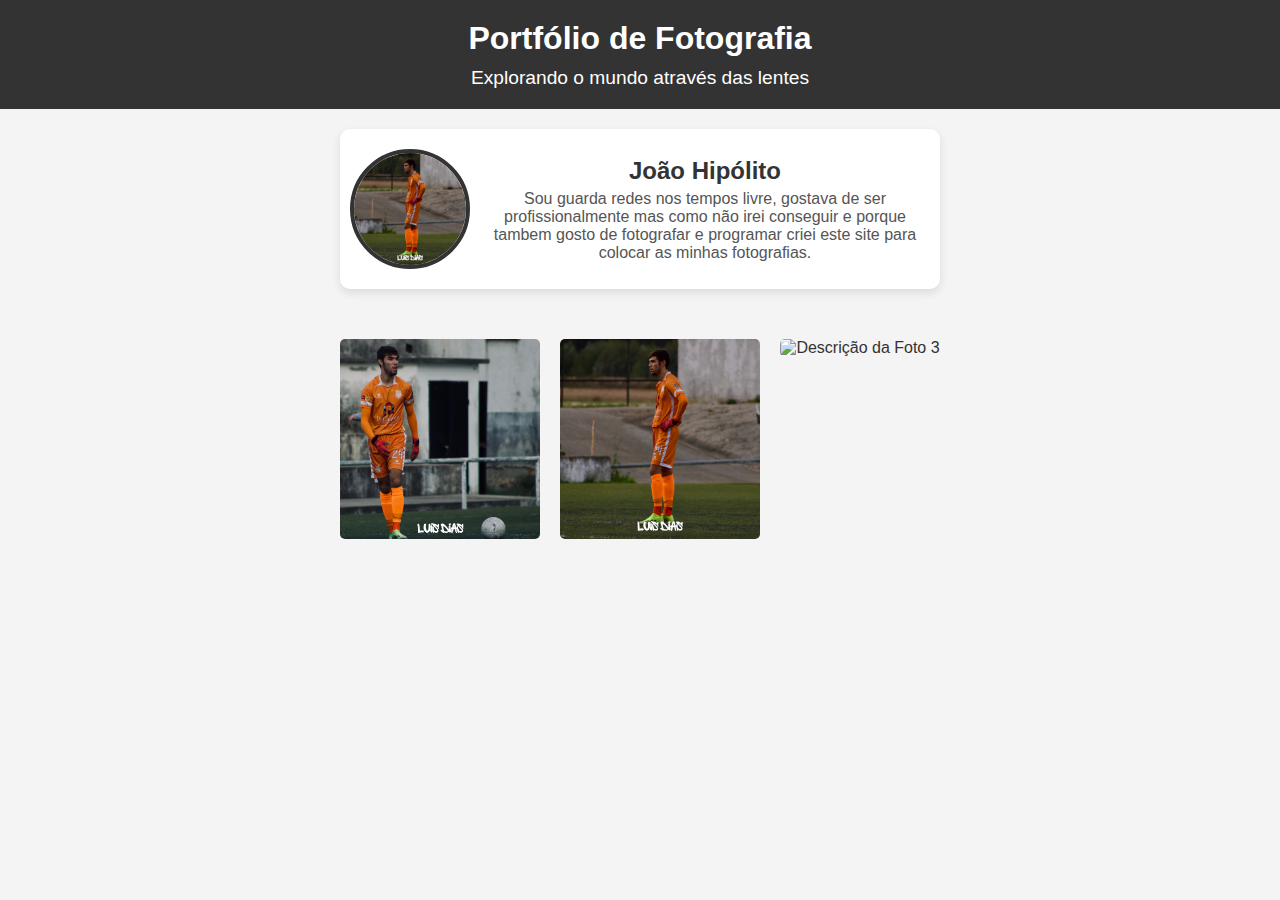
==== index.html @ 6ab2bbe1 "troquei o nome html.html para index.html" ====
<!DOCTYPE html>
<html lang="pt">
<head>
  <meta charset="UTF-8">
  <meta name="viewport" content="width=device-width, initial-scale=1.0">
  <title>Portfólio de Fotografia</title>
  <link rel="stylesheet" href="css.css">
</head>
<body>
  <!-- Cabeçalho -->
  <header>
    <h1>Portfólio de Fotografia</h1>
    <p>Explorando o mundo através das lentes</p>
  </header>

  <!-- Cartão de Visita -->
  <section class="profile-card">
    <img src="imagens/IMG_1675.jpeg" alt="Minha Foto" class="profile-image">
    <div class="profile-info">
      <h2>João Hipólito</h2>
      <p>Sou guarda redes nos tempos livre, gostava de ser profissionalmente mas como não irei conseguir e porque tambem gosto de fotografar e programar criei este site para colocar as minhas fotografias.</p>
    </div>
  </section>

  <!-- Galeria de Fotos -->
  <section class="gallery">
    <div class="gallery-item">
      <img src="imagens/IMG_1667.jpeg" alt="Descrição da Foto 1" onclick="openLightbox(this.src)">
    </div>
    <div class="gallery-item">
      <img src="imagens/IMG_1675.jpeg" alt="Descrição da Foto 2" onclick="openLightbox(this.src)">
    </div>
    <div class="gallery-item">
      <img src="foto3.jpg" alt="Descrição da Foto 3" onclick="openLightbox(this.src)">
    </div>
    <!-- Adicione mais fotos conforme necessário -->
  </section>

  <!-- Lightbox -->
  <div id="lightbox" class="lightbox" onclick="closeLightbox()">
    <img id="lightbox-image" src="">
  </div>

  <script src="java.js"></script>
</body>
</html>
---- css.css ----
/* Reset Básico */
/* css.css*/
* {
  margin: 0;
  padding: 0;
  box-sizing: border-box;
}

/* Estilos do Corpo */
body {
  font-family: Arial, sans-serif;
  background-color: #f4f4f4;
  color: #333;
  text-align: center;
}

/* Cabeçalho */
header {
  background-color: #333;
  color: #fff;
  padding: 20px;
}

header h1 {
  font-size: 2em;
  margin-bottom: 10px;
}

header p {
  font-size: 1.2em;
}

/* Cartão de Visita */
.profile-card {
  display: flex;
  align-items: center;
  justify-content: center;
  background-color: #fff;
  margin: 20px auto;
  padding: 20px;
  max-width: 600px;
  box-shadow: 0 4px 10px rgba(0, 0, 0, 0.1);
  border-radius: 10px;
}

.profile-image {
  width: 120px; /* Tamanho do círculo */
  height: 120px; /* Tamanho do círculo */
  border-radius: 50%; /* Torna a imagem circular */
  border: 4px solid #333; /* Adiciona uma borda */
  margin-right: 20px; /* Espaço entre a imagem e o texto */
  margin-left: -10px; /* Move a imagem para a esquerda */
  object-fit: cover; /* Garante que a imagem preencha o círculo sem distorção */
}

.profile-info h2 {
  font-size: 1.5em;
  color: #333;
}

.profile-info p {
  font-size: 1em;
  color: #555;
  margin-top: 5px;
}

/* Galeria */
.gallery {
  display: flex;
  flex-wrap: wrap;
  justify-content: center;
  padding: 20px;
}

.gallery-item {
  margin: 10px;
}

.gallery-item img {
  width: 200px;
  height: 200px;
  object-fit: cover;
  border-radius: 5px;
  cursor: pointer;
  transition: transform 0.3s;
}

.gallery-item img:hover {
  transform: scale(1.05);
}

/* Lightbox */
.lightbox {
  position: fixed;
  display: none;
  top: 0;
  left: 0;
  width: 100%;
  height: 100%;
  background: rgba(0, 0, 0, 0.8);
  justify-content: center;
  align-items: center;
}

.lightbox img {
  max-width: 90%;
  max-height: 90%;
  border-radius: 10px;
}
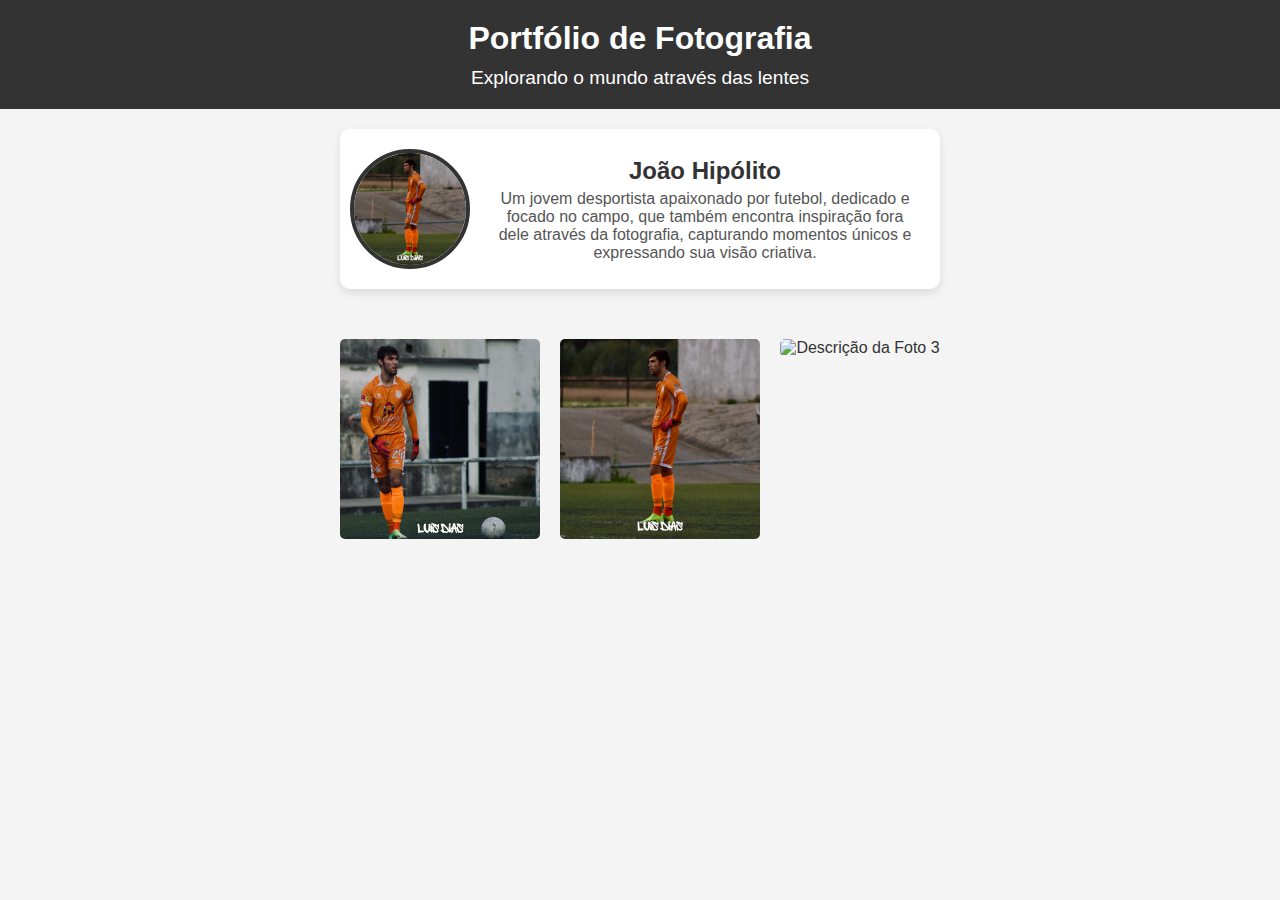
==== commit 1d82ffc0: "atualizei o index.html" ====
--- a/index.html
+++ b/index.html
@@ -18,7 +18,7 @@
     <img src="imagens/IMG_1675.jpeg" alt="Minha Foto" class="profile-image">
     <div class="profile-info">
       <h2>João Hipólito</h2>
-      <p>Sou guarda redes nos tempos livre, gostava de ser profissionalmente mas como não irei conseguir e porque tambem gosto de fotografar e programar criei este site para colocar as minhas fotografias.</p>
+      <p>Um jovem desportista apaixonado por futebol, dedicado e focado no campo, que também encontra inspiração fora dele através da fotografia, capturando momentos únicos e expressando sua visão criativa.</p>
     </div>
   </section>
 
